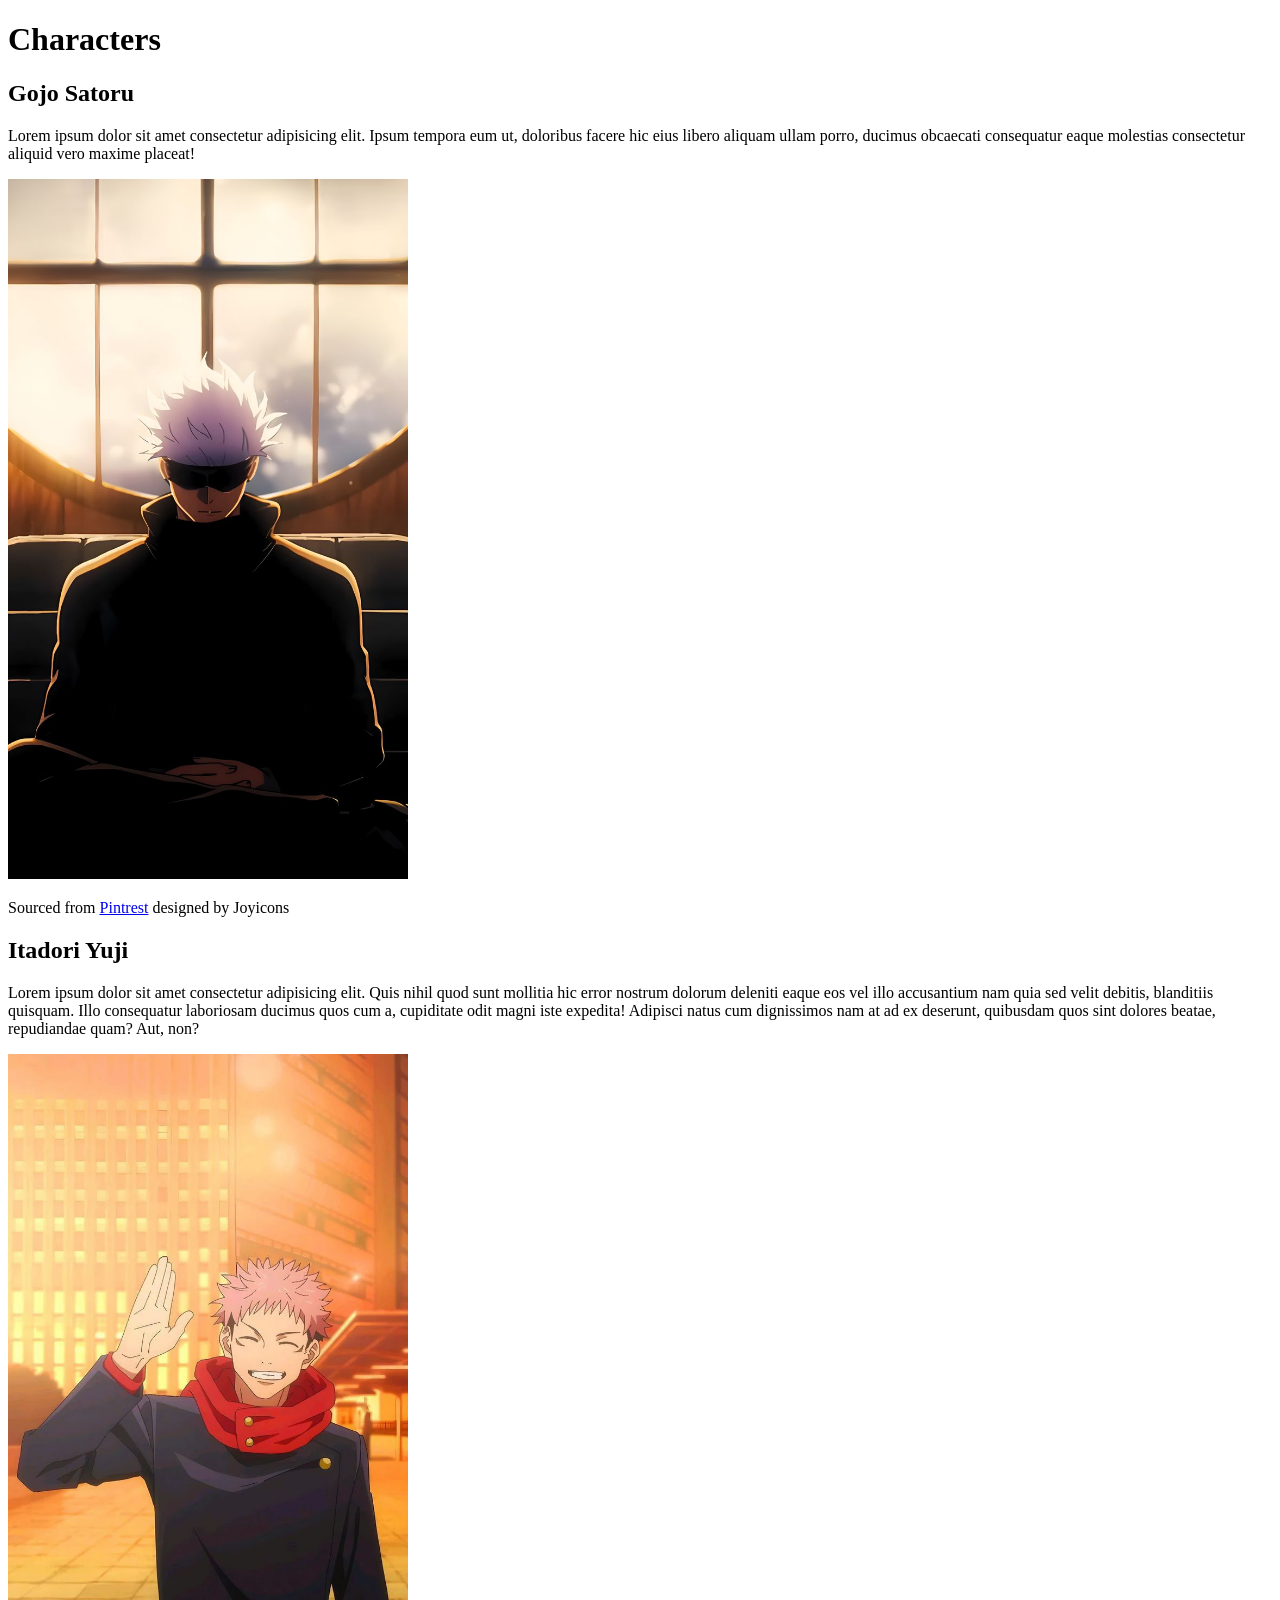
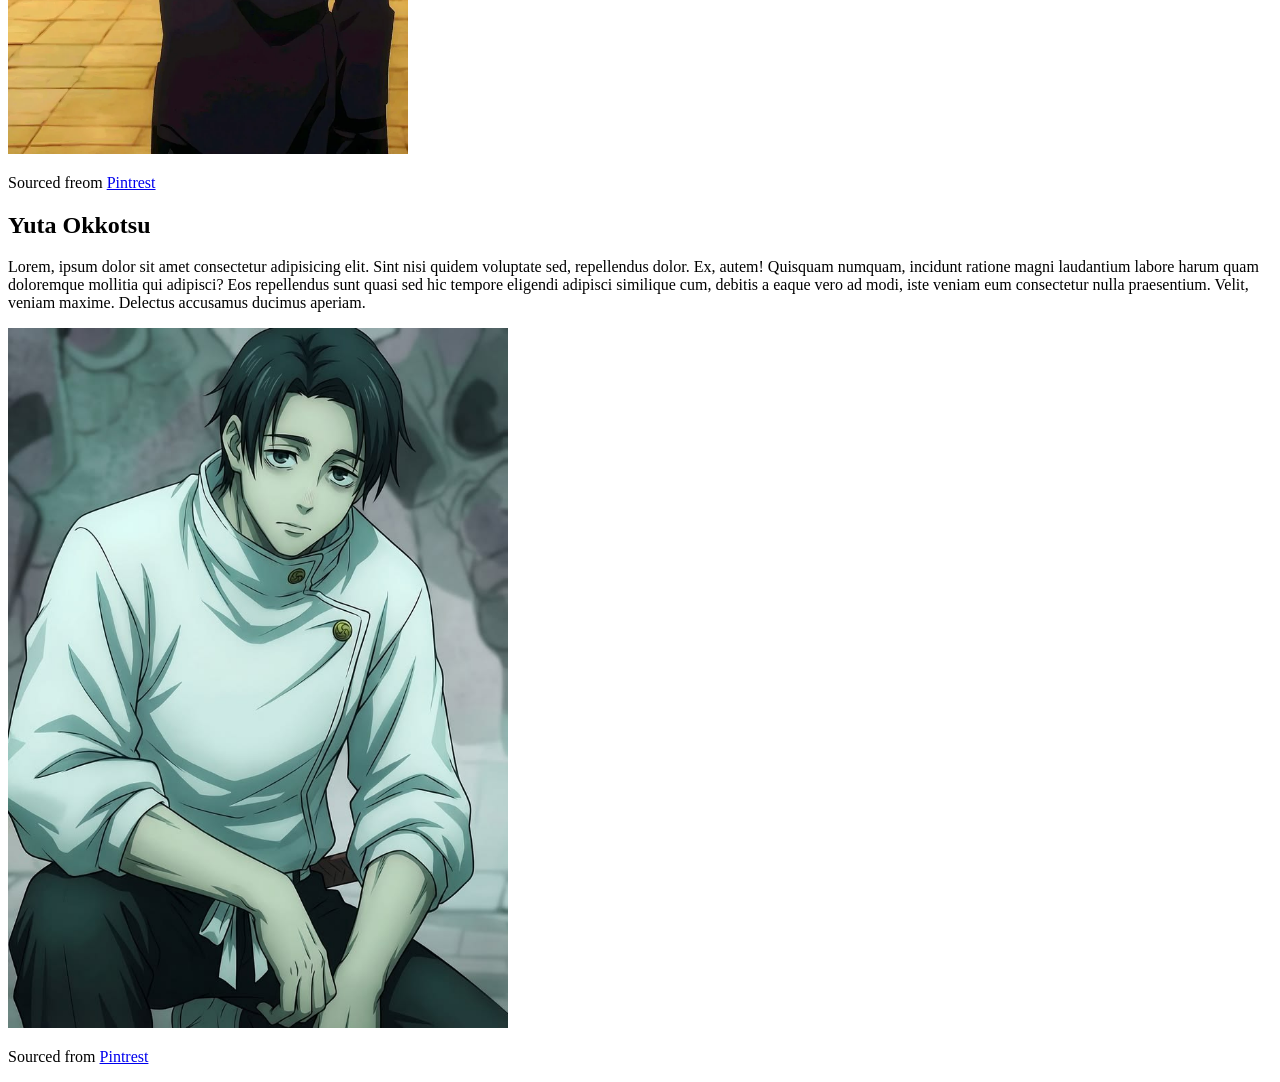
==== pages/characters.html @ 537a6406 "Added images to index.html file, created characters.html page and added content" ====
<!DOCTYPE html>
<html lang="en">
<head>
    <meta charset="UTF-8">
    <meta name="viewport" content="width=device-width, initial-scale=1.0">
    <title>Document</title>
</head>
<body>
    <h1>Characters</h1>
    <h2>Gojo Satoru</h2>
    <p>Lorem ipsum dolor sit amet consectetur adipisicing elit. Ipsum tempora eum ut, doloribus facere hic eius libero aliquam ullam porro, ducimus obcaecati consequatur eaque molestias consectetur aliquid vero maxime placeat!</p>
    <img src="../images/gojo_satoru.jpg" alt="Gojo Satoru sitting on chair with blindfold on" width="400" height="700">
    <p>Sourced from <a href="https://au.pinterest.com/pin/9007268002921480/" target="_blank" rel="noreferrer">Pintrest</a> designed by Joyicons</p>
    <h2>Itadori Yuji</h2>
    <p>Lorem ipsum dolor sit amet consectetur adipisicing elit. Quis nihil quod sunt mollitia hic error nostrum dolorum deleniti eaque eos vel illo accusantium nam quia sed velit debitis, blanditiis quisquam.
    Illo consequatur laboriosam ducimus quos cum a, cupiditate odit magni iste expedita! Adipisci natus cum dignissimos nam at ad ex deserunt, quibusdam quos sint dolores beatae, repudiandae quam? Aut, non?</p>
    <img src="../images/itadori_yuji.jpg" alt="Itadori Yuji waving" width="400" height="700">
    <p>Sourced freom <a href="https://au.pinterest.com/pin/23432860625882619/" target="_blank" rel="noreferrer">Pintrest</a></p>
    <h2>Yuta Okkotsu</h2>
    <p>Lorem, ipsum dolor sit amet consectetur adipisicing elit. Sint nisi quidem voluptate sed, repellendus dolor. Ex, autem! Quisquam numquam, incidunt ratione magni laudantium labore harum quam doloremque mollitia qui adipisci?
    Eos repellendus sunt quasi sed hic tempore eligendi adipisci similique cum, debitis a eaque vero ad modi, iste veniam eum consectetur nulla praesentium. Velit, veniam maxime. Delectus accusamus ducimus aperiam.</p>
    <img src="../images/yuta_okkotsu.jpg" alt="Yuta Okkotsu in his white Jujutsu High uniform" width="500" height="700">
    <p>Sourced from <a href="https://au.pinterest.com/pin/18225573488834651/" target="_blank" rel="noreferrer">Pintrest</a></p>
</body>
</html>
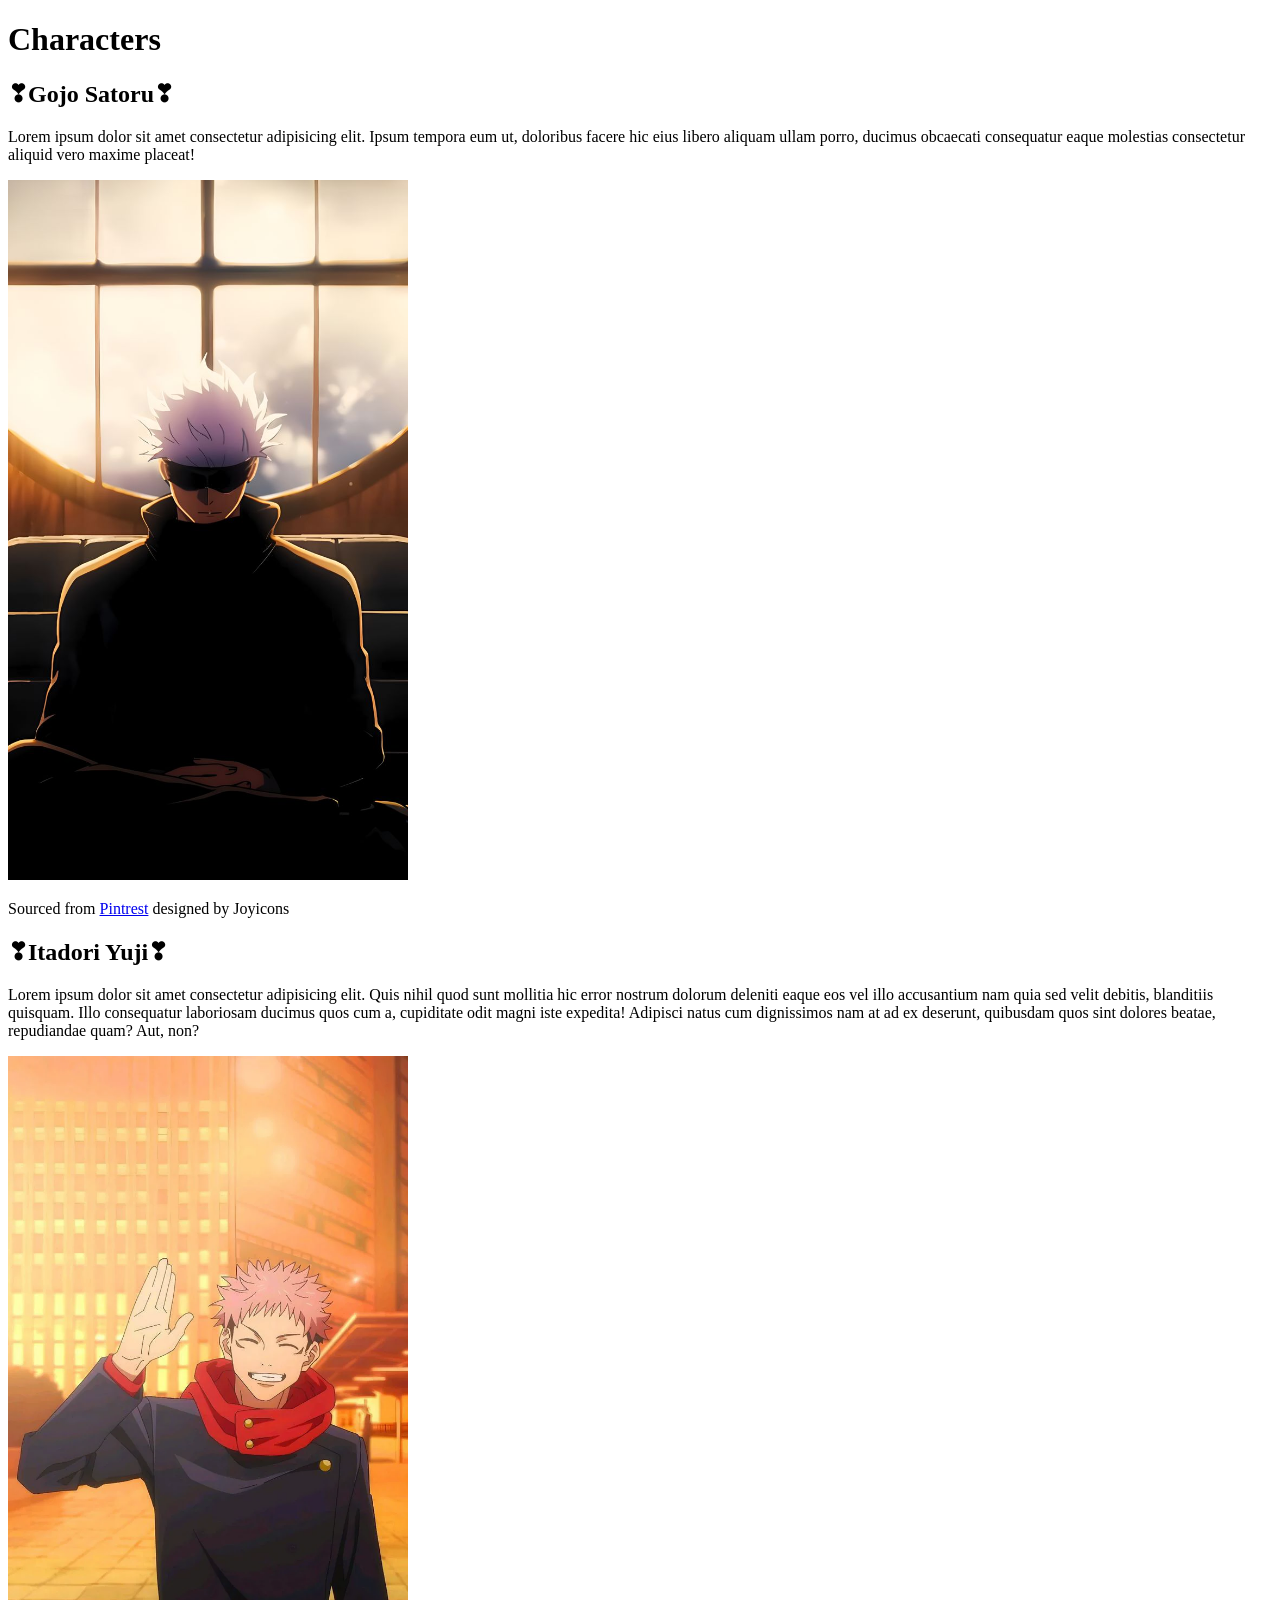
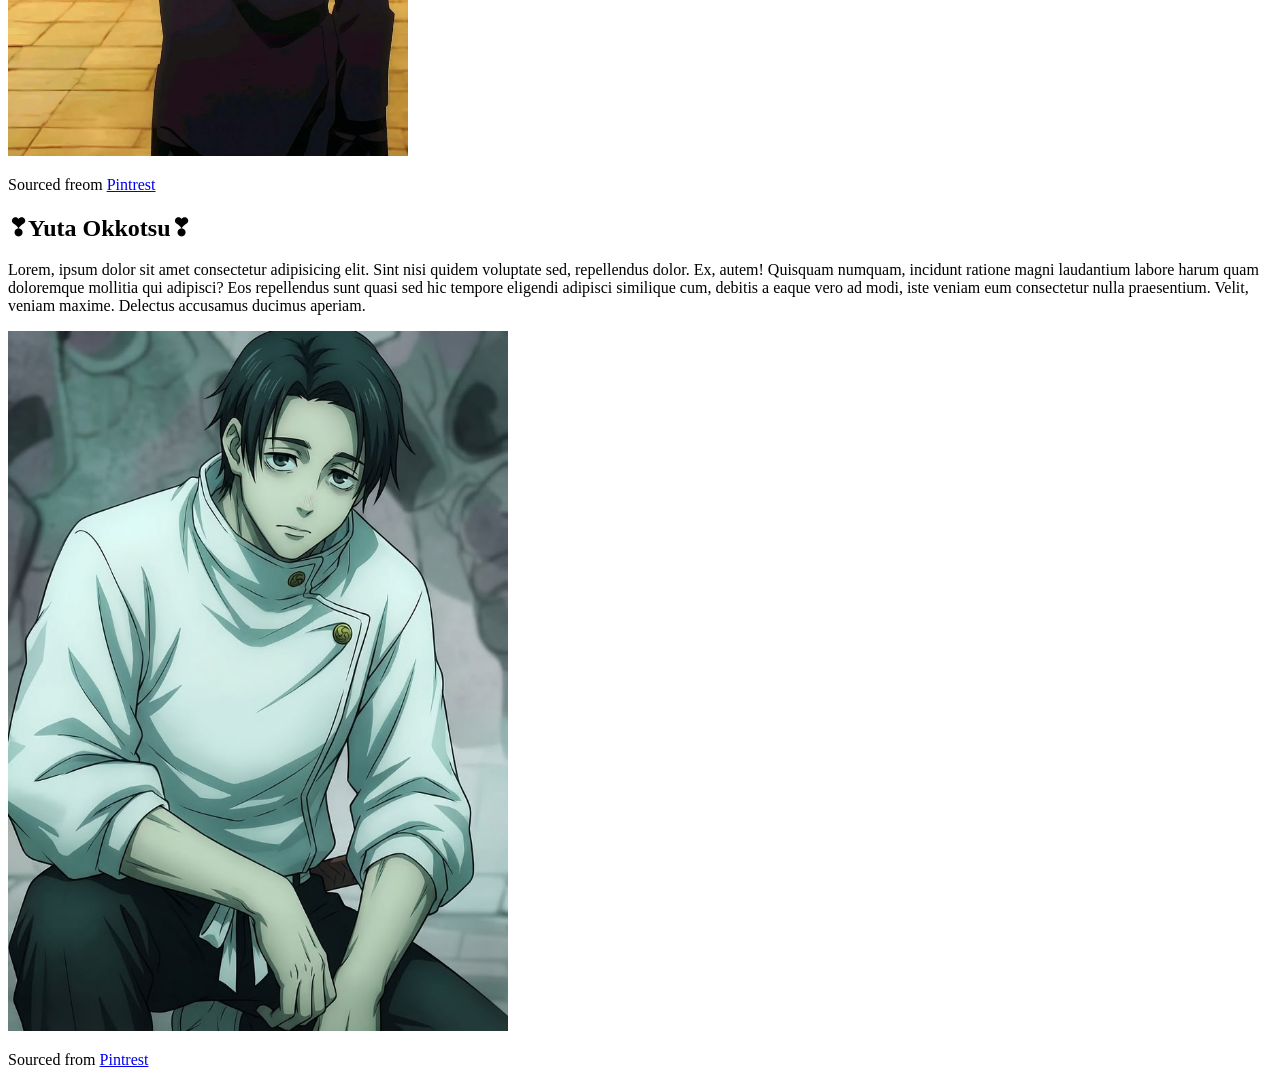
==== commit 002f52cb: "add entity symbol to all h2 headings in characters.html" ====
--- a/pages/characters.html
+++ b/pages/characters.html
@@ -7,16 +7,16 @@
 </head>
 <body>
     <h1>Characters</h1>
-    <h2>Gojo Satoru</h2>
+    <h2>&#10083;Gojo Satoru&#10083;</h2>
     <p>Lorem ipsum dolor sit amet consectetur adipisicing elit. Ipsum tempora eum ut, doloribus facere hic eius libero aliquam ullam porro, ducimus obcaecati consequatur eaque molestias consectetur aliquid vero maxime placeat!</p>
     <img src="../images/gojo_satoru.jpg" alt="Gojo Satoru sitting on chair with blindfold on" width="400" height="700">
     <p>Sourced from <a href="https://au.pinterest.com/pin/9007268002921480/" target="_blank" rel="noreferrer">Pintrest</a> designed by Joyicons</p>
-    <h2>Itadori Yuji</h2>
+    <h2>&#10083;Itadori Yuji&#10083;</h2>
     <p>Lorem ipsum dolor sit amet consectetur adipisicing elit. Quis nihil quod sunt mollitia hic error nostrum dolorum deleniti eaque eos vel illo accusantium nam quia sed velit debitis, blanditiis quisquam.
     Illo consequatur laboriosam ducimus quos cum a, cupiditate odit magni iste expedita! Adipisci natus cum dignissimos nam at ad ex deserunt, quibusdam quos sint dolores beatae, repudiandae quam? Aut, non?</p>
     <img src="../images/itadori_yuji.jpg" alt="Itadori Yuji waving" width="400" height="700">
     <p>Sourced freom <a href="https://au.pinterest.com/pin/23432860625882619/" target="_blank" rel="noreferrer">Pintrest</a></p>
-    <h2>Yuta Okkotsu</h2>
+    <h2>&#10083;Yuta Okkotsu&#10083;</h2>
     <p>Lorem, ipsum dolor sit amet consectetur adipisicing elit. Sint nisi quidem voluptate sed, repellendus dolor. Ex, autem! Quisquam numquam, incidunt ratione magni laudantium labore harum quam doloremque mollitia qui adipisci?
     Eos repellendus sunt quasi sed hic tempore eligendi adipisci similique cum, debitis a eaque vero ad modi, iste veniam eum consectetur nulla praesentium. Velit, veniam maxime. Delectus accusamus ducimus aperiam.</p>
     <img src="../images/yuta_okkotsu.jpg" alt="Yuta Okkotsu in his white Jujutsu High uniform" width="500" height="700">
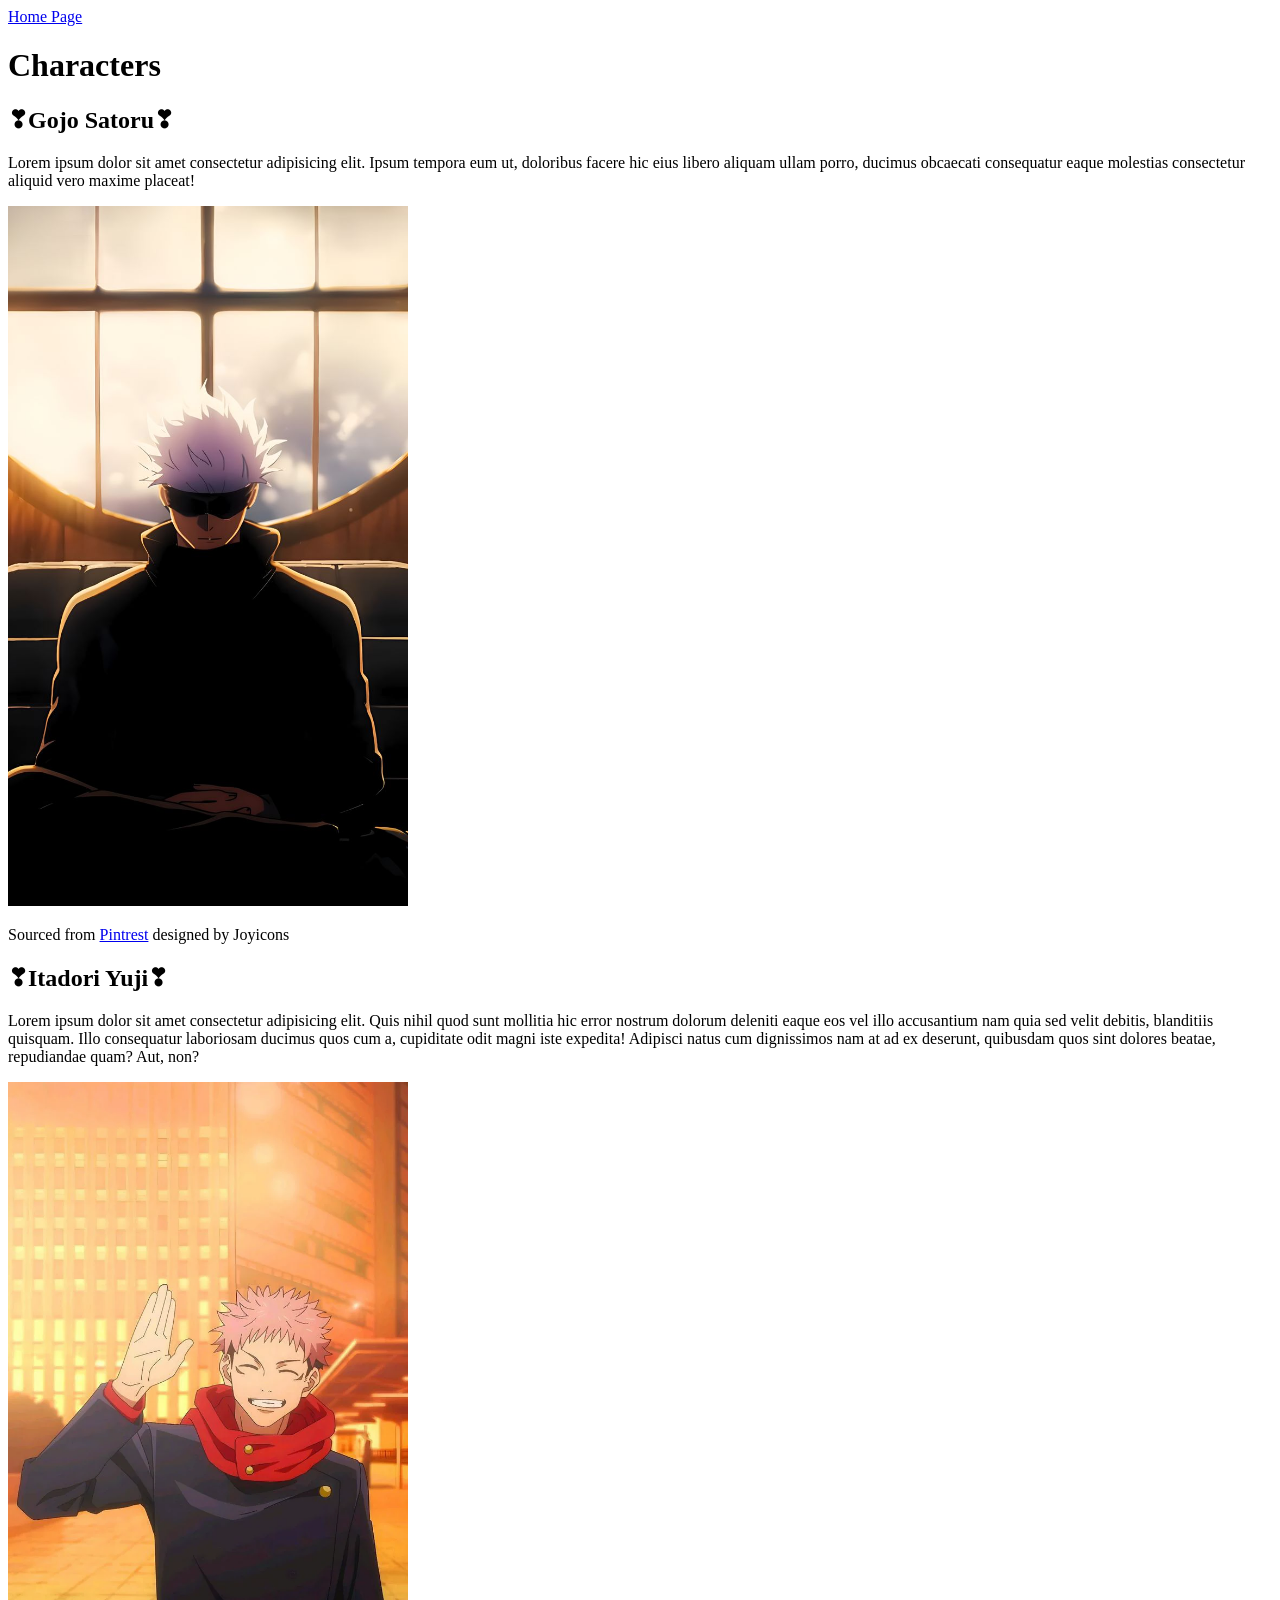
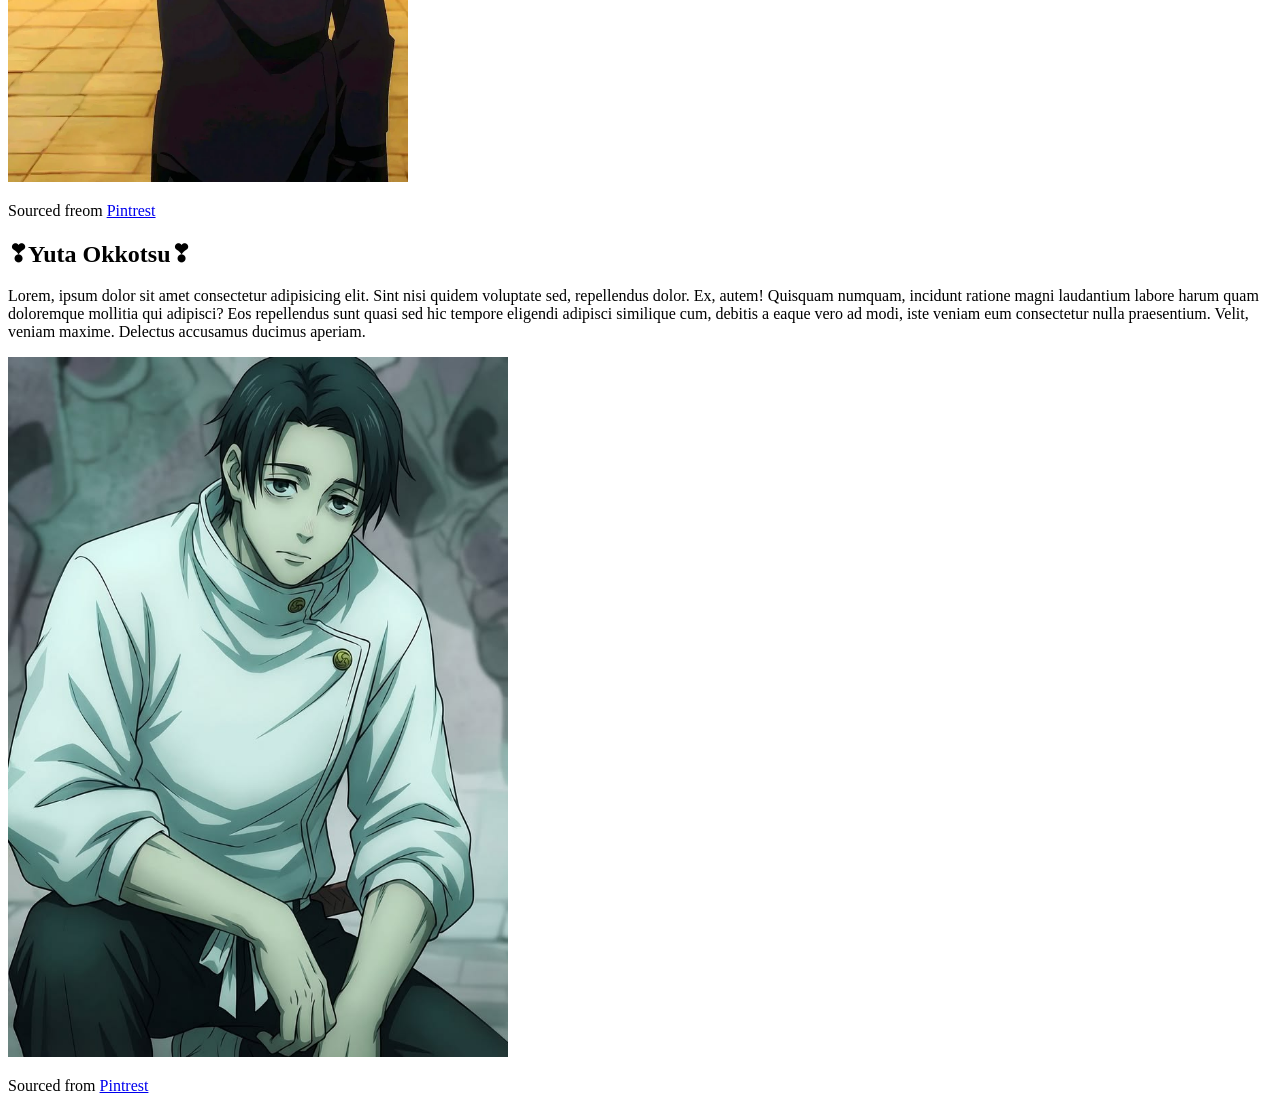
==== commit 29097f78: "Add header, main, footer elements to characters.html page" ====
--- a/pages/characters.html
+++ b/pages/characters.html
@@ -6,6 +6,10 @@
     <title>Document</title>
 </head>
 <body>
+    <header>
+        <a href="../index.html" rel="noreferrer">Home Page</a>
+    </header>
+    <main>
     <h1>Characters</h1>
     <h2>&#10083;Gojo Satoru&#10083;</h2>
     <p>Lorem ipsum dolor sit amet consectetur adipisicing elit. Ipsum tempora eum ut, doloribus facere hic eius libero aliquam ullam porro, ducimus obcaecati consequatur eaque molestias consectetur aliquid vero maxime placeat!</p>
@@ -21,5 +25,7 @@
     Eos repellendus sunt quasi sed hic tempore eligendi adipisci similique cum, debitis a eaque vero ad modi, iste veniam eum consectetur nulla praesentium. Velit, veniam maxime. Delectus accusamus ducimus aperiam.</p>
     <img src="../images/yuta_okkotsu.jpg" alt="Yuta Okkotsu in his white Jujutsu High uniform" width="500" height="700">
     <p>Sourced from <a href="https://au.pinterest.com/pin/18225573488834651/" target="_blank" rel="noreferrer">Pintrest</a></p>
+    </main>
+    <footer></footer>
 </body>
 </html>
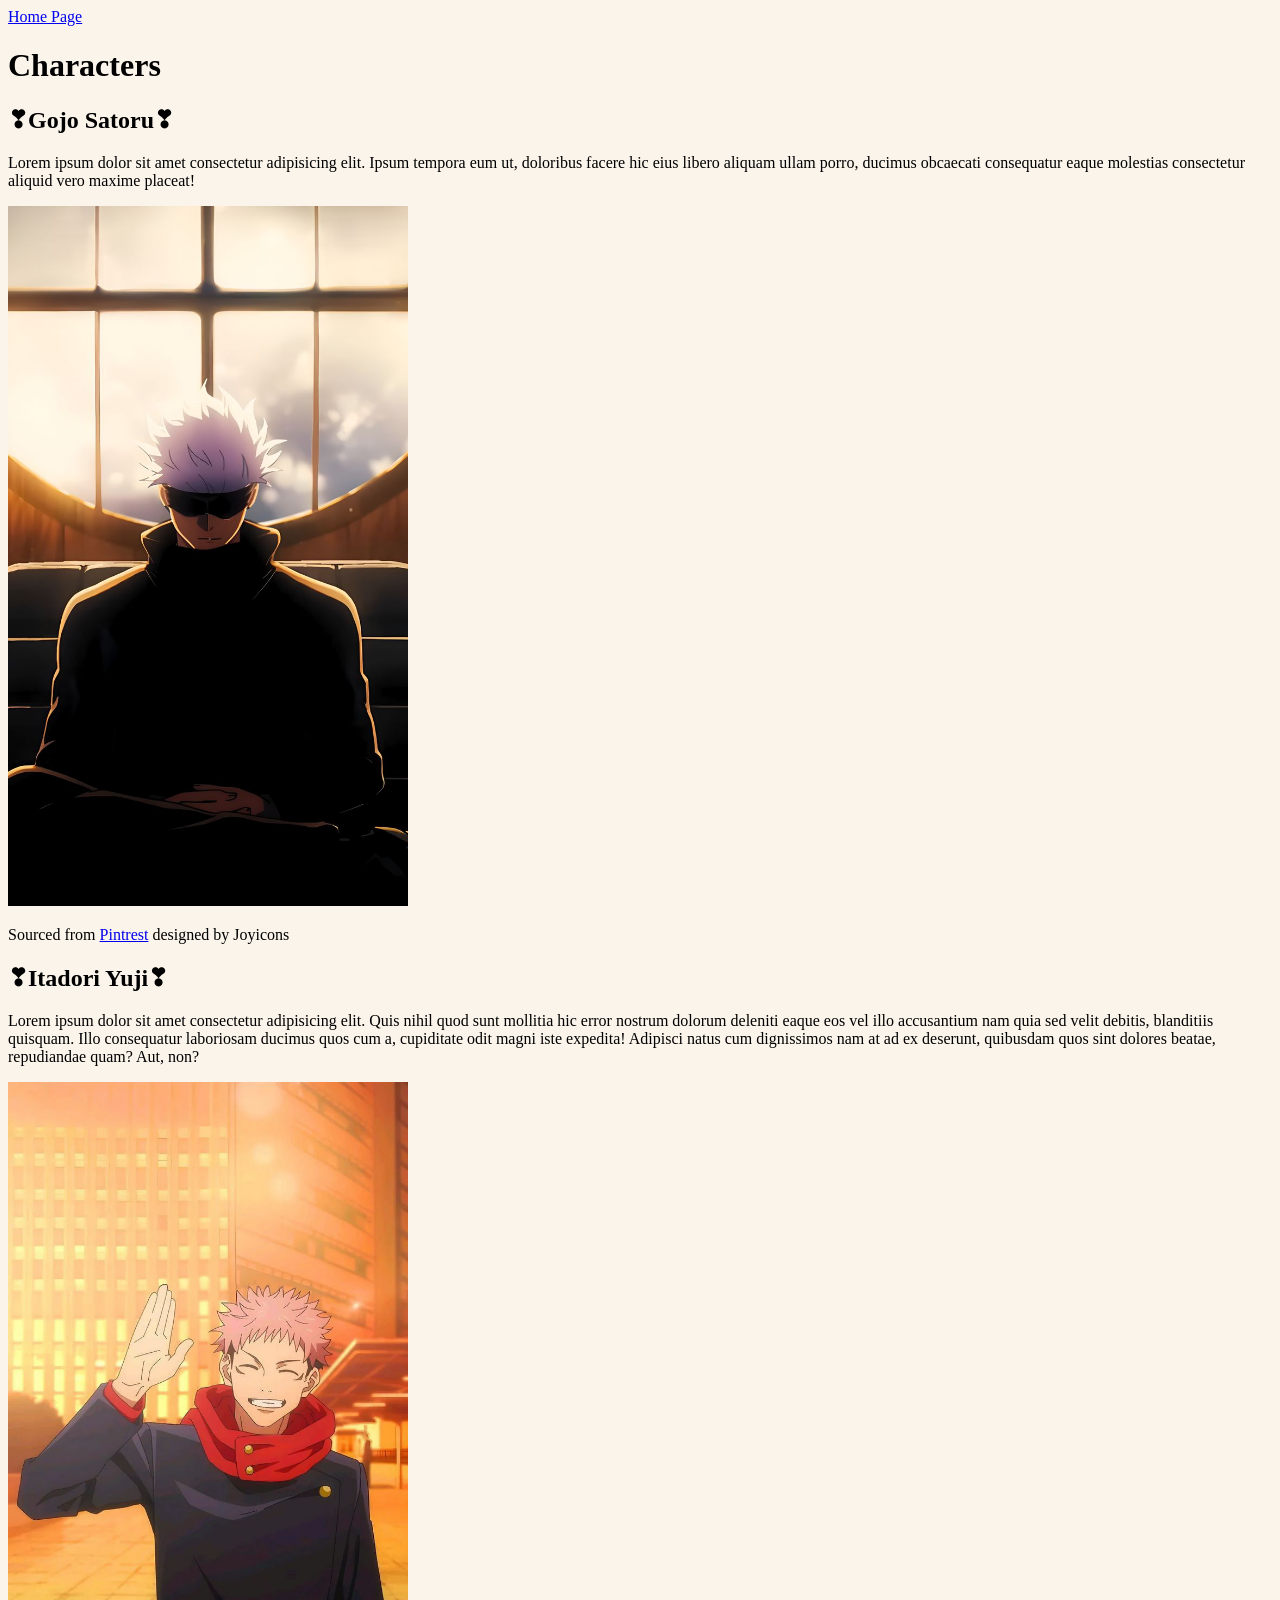
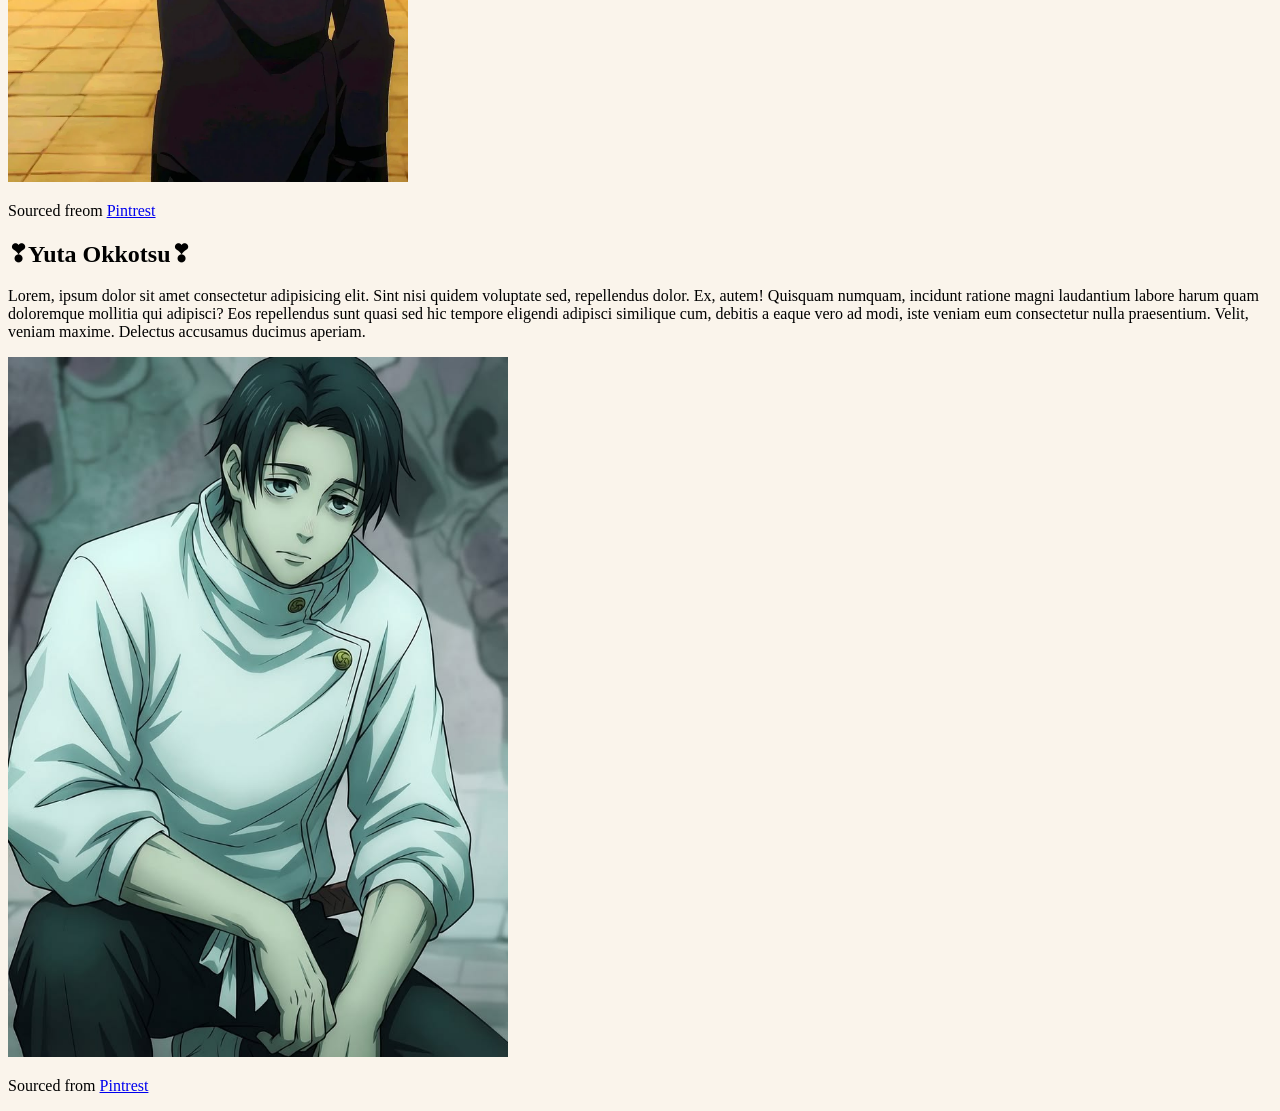
==== commit 3db3cad8: "Add css stylesheet and link stylesheet to all pages. Add base background colour for all pages" ====
--- a/pages/characters.html
+++ b/pages/characters.html
@@ -3,6 +3,7 @@
 <head>
     <meta charset="UTF-8">
     <meta name="viewport" content="width=device-width, initial-scale=1.0">
+    <link rel="stylesheet" href="../css/style.css">
     <title>Document</title>
 </head>
 <body>
--- a/css/style.css
+++ b/css/style.css
@@ -0,0 +1,3 @@
+body {
+    background-color: hsla(38, 60%, 95%, 1);
+}
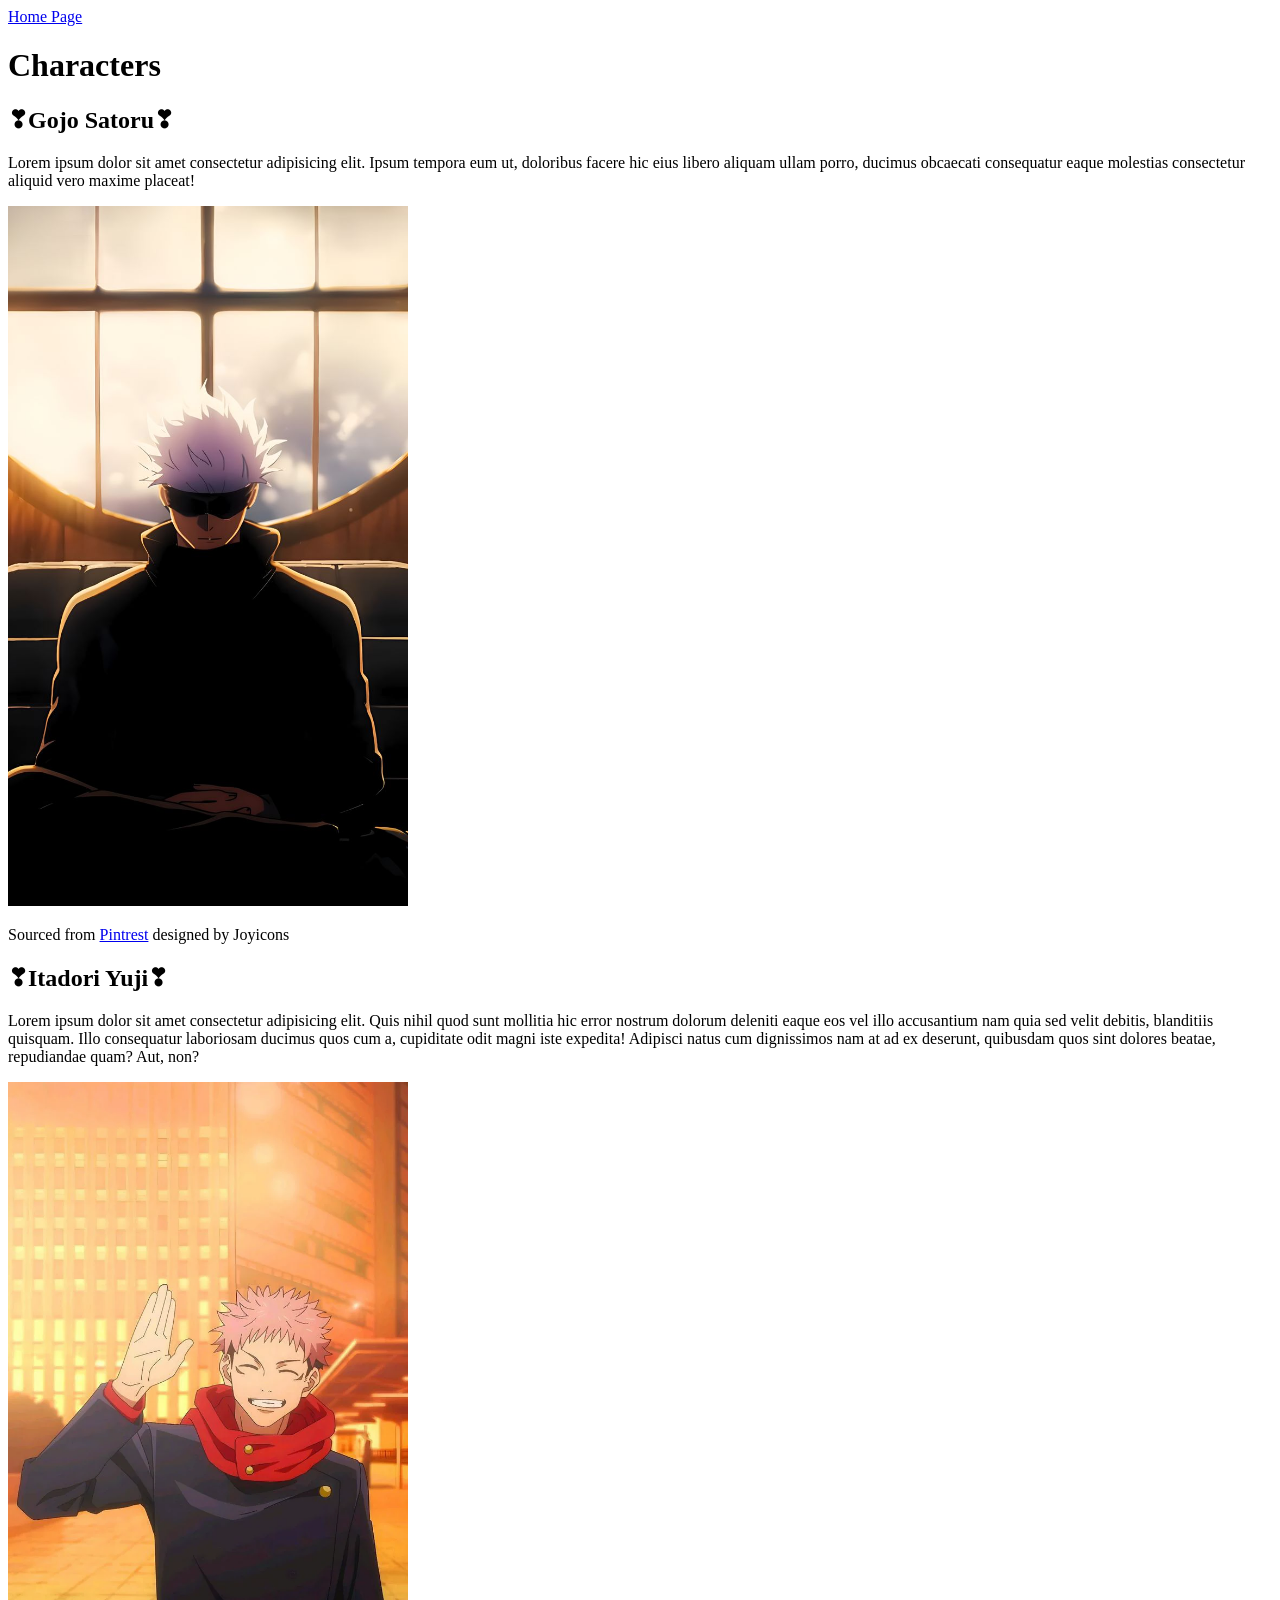
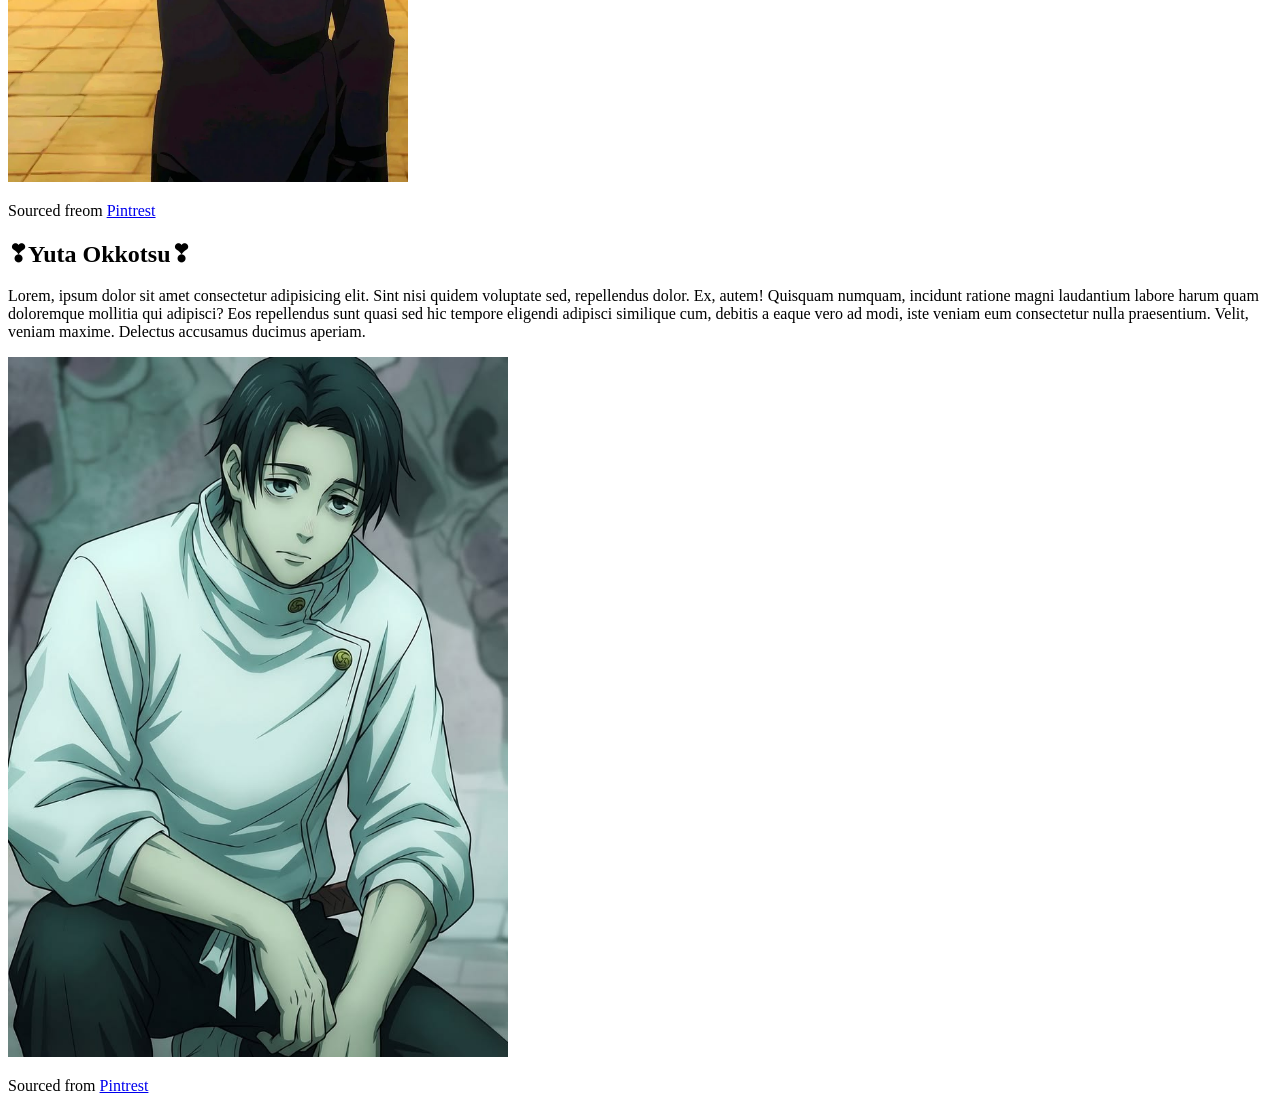
==== commit 3d4d688b: "Add class to body element in all pages HTML file" ====
--- a/pages/characters.html
+++ b/pages/characters.html
@@ -6,7 +6,7 @@
     <link rel="stylesheet" href="../css/style.css">
     <title>Document</title>
 </head>
-<body>
+<body class="pages">
     <header>
         <a href="../index.html" rel="noreferrer">Home Page</a>
     </header>
--- a/css/style.css
+++ b/css/style.css
@@ -1,3 +1,25 @@
-body {
-    background-color: hsla(38, 60%, 95%, 1);
-}+* {
+    cursor: url(../images/sukuna_finger.png), pointer;
+}
+.homepage {
+    background-color: hsla(255, 10%, 75%, 1);
+    background-image: url(../images/sukuna_background.png);
+    background-repeat: no-repeat;
+    background-size: cover;
+    background-attachment: fixed;
+    color: hsla(67, 100%, 99%, 1);
+    font-family: 'Inter';
+}
+
+.jjk_jap_title {
+    font-family: 'Yuji Syuku';
+    font-size: 80px;
+}
+
+.jjk_eng_title {
+    font-family: 'Cinzel';
+    font-size: 20px;
+}
+
+/* Additional pages */
+
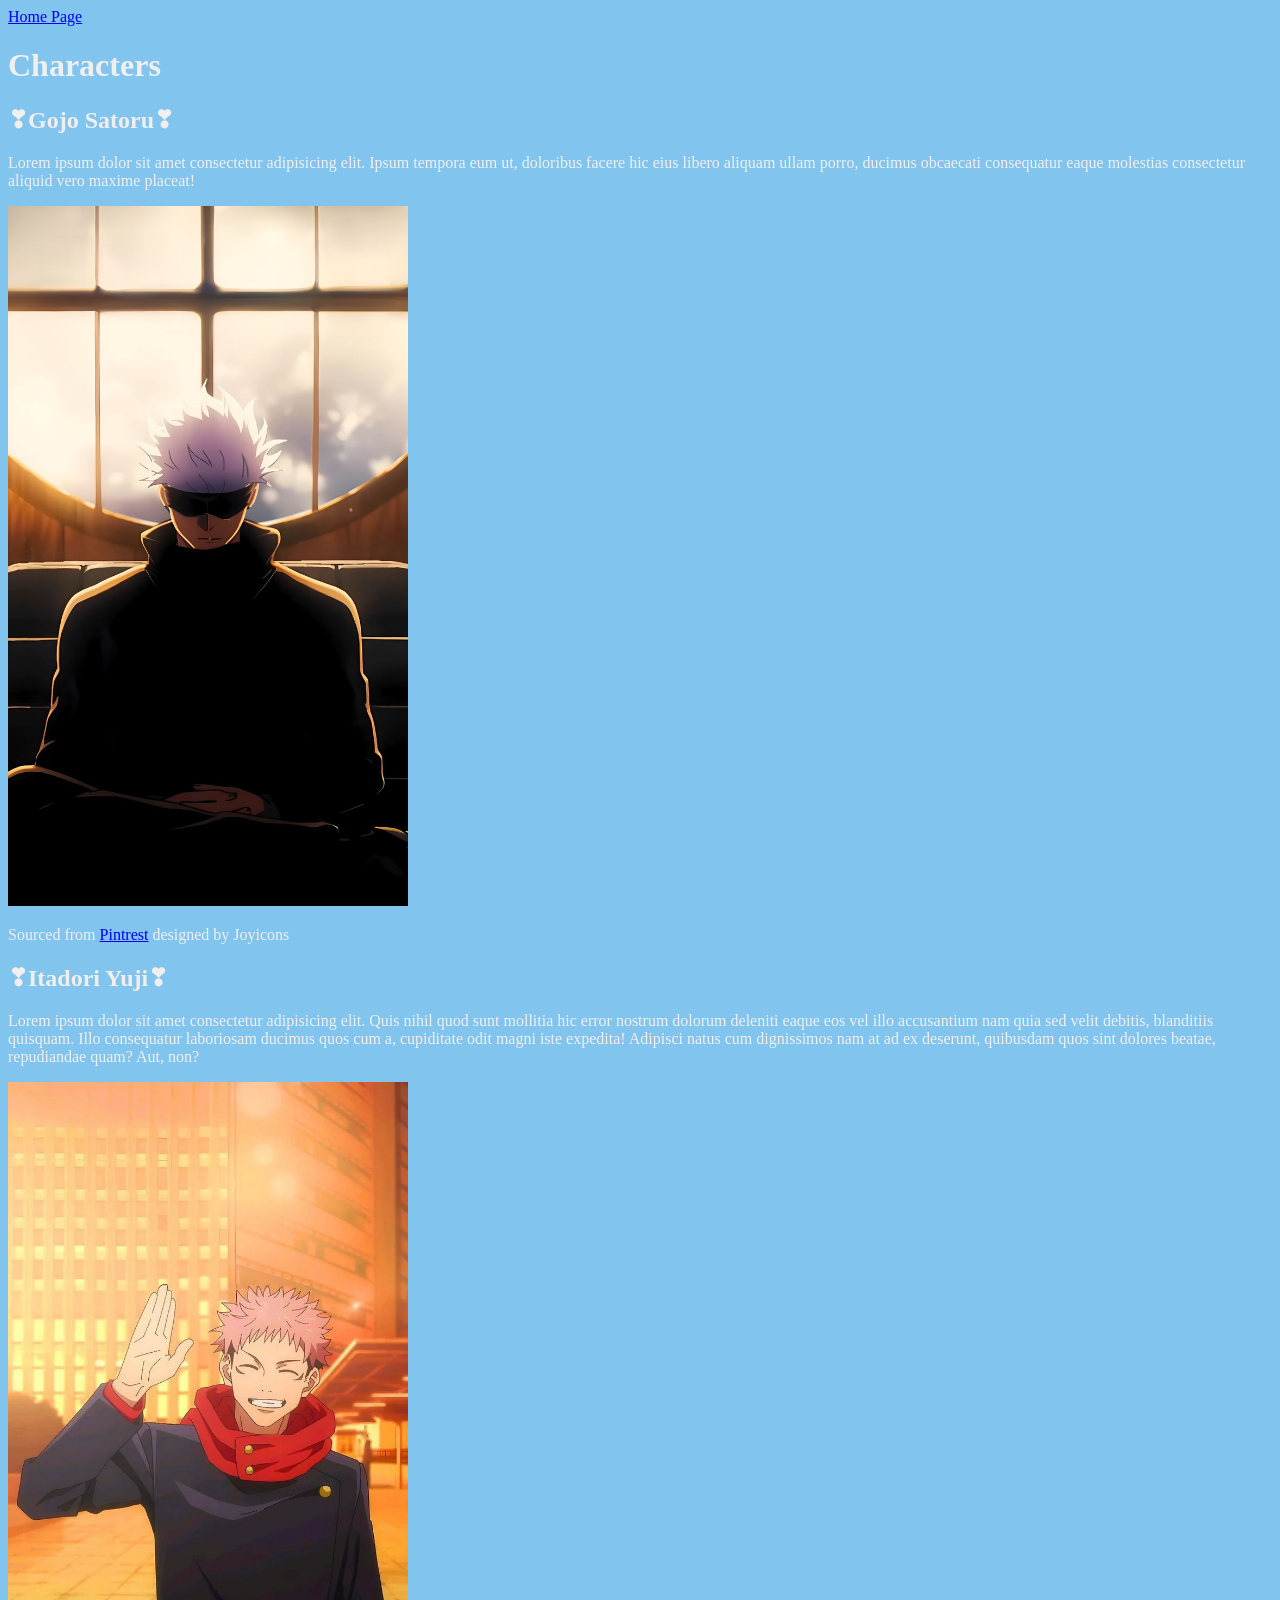
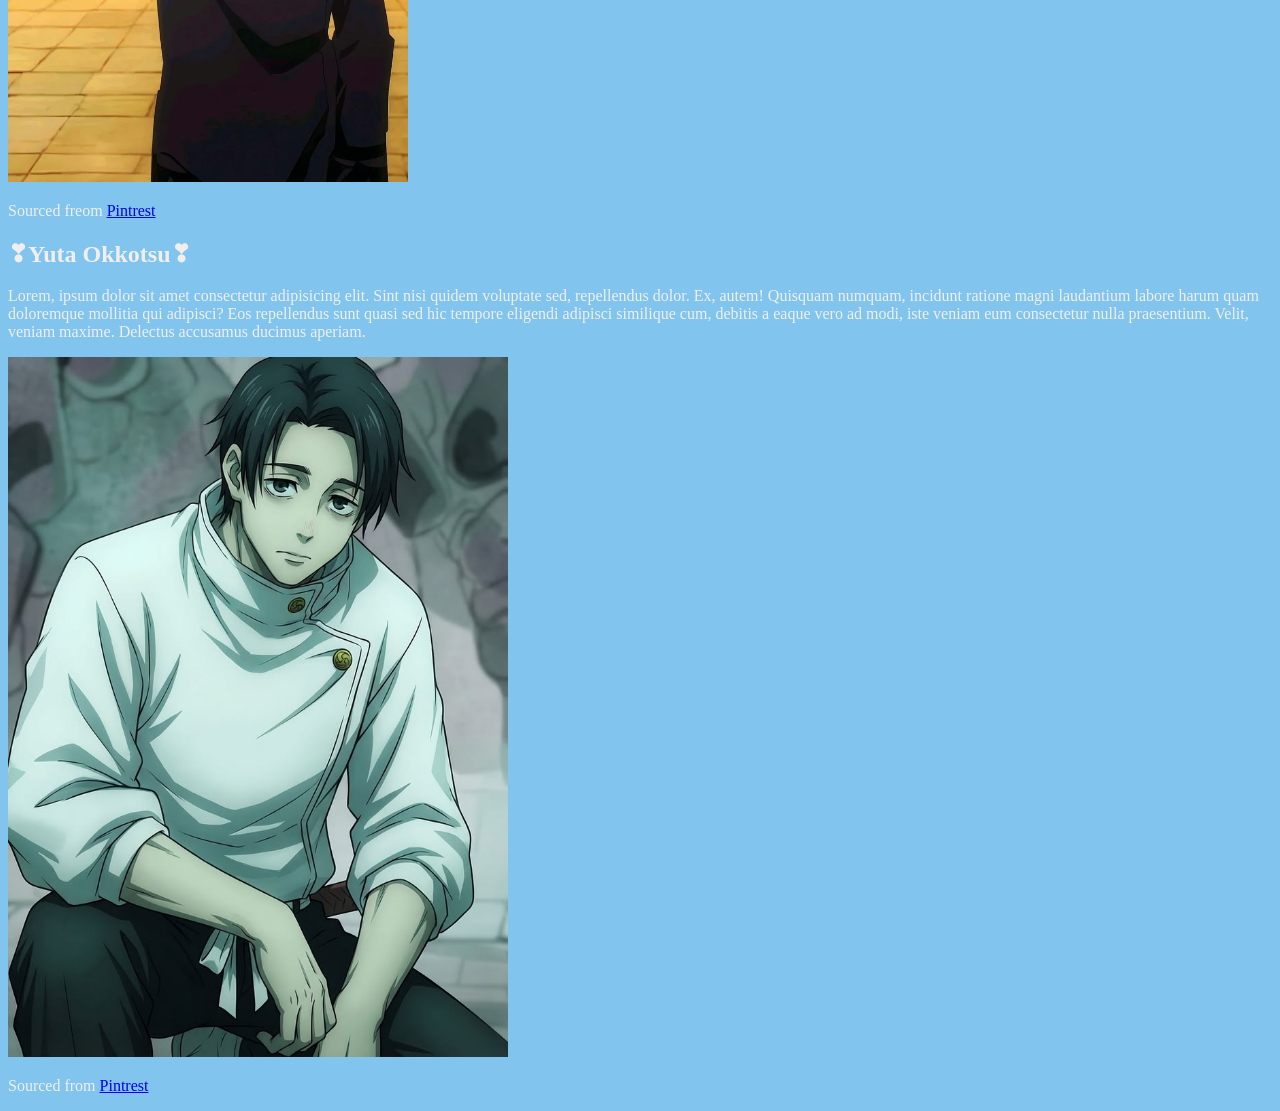
==== commit 057da87c: "Add Inter font to all pages" ====
--- a/pages/characters.html
+++ b/pages/characters.html
@@ -3,6 +3,9 @@
 <head>
     <meta charset="UTF-8">
     <meta name="viewport" content="width=device-width, initial-scale=1.0">
+    <link rel="preconnect" href="https://fonts.googleapis.com">
+    <link rel="preconnect" href="https://fonts.gstatic.com" crossorigin>
+    <link href="https://fonts.googleapis.com/css2?family=Cinzel:wght@400..900&family=Inter:ital,opsz,wght@0,14..32,100..900;1,14..32,100..900&family=Yuji+Syuku&display=swap" rel="stylesheet">
     <link rel="stylesheet" href="../css/style.css">
     <title>Document</title>
 </head>
--- a/css/style.css
+++ b/css/style.css
@@ -22,4 +22,7 @@
 }
 
 /* Additional pages */
-
+.pages {
+    background-color:hsl(203.12, 76.22%, 71.96%);
+    color: hsl(20, 10%, 94%);
+}
